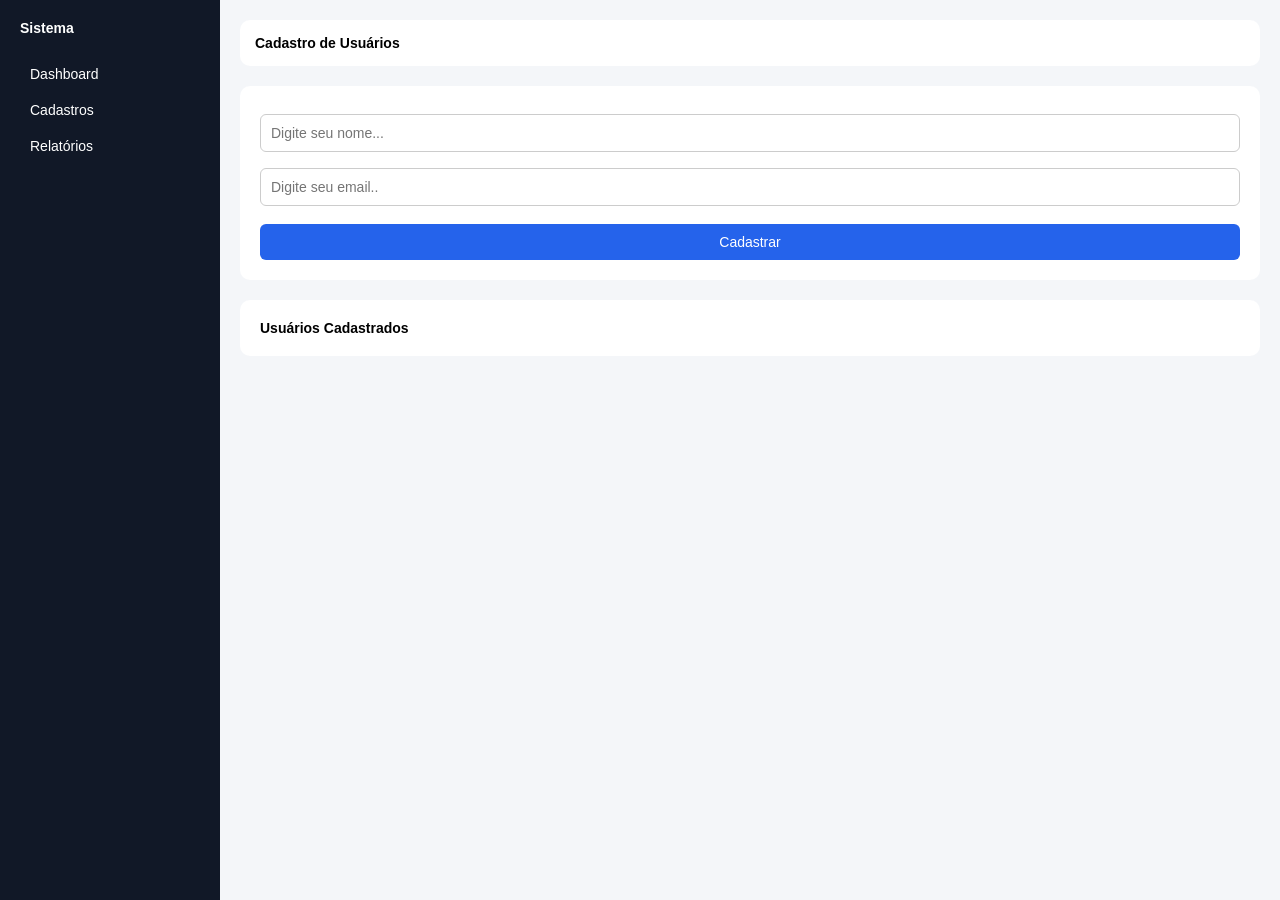
==== atividades-HTML/index.HTML @ 19f9e883 "" ====
<!doctype html>
<html lang="pt-br">
  <head>
    <meta charset="UTF-8" />
    <meta name="viewport" content="width=device-width, initial-scale=1.0" />
    <title>Mini Sistema</title>
    <link rel="stylesheet" href="css/estilos.css" />
  </head>
  <body>
    <div class="container">
      <!-- SIDEBAR -->
      <aside class="sidebar">
        <h2>Sistema</h2>
        <a href="#">Dashboard</a>
        <a href="#">Cadastros</a>
        <a href="#">Relatórios</a>
      </aside>

      <!-- CONTEÚDO -->
      <main class="content">
        <header class="topbar">
          <h1>Cadastro de Usuários</h1>
        </header>

        <!-- FORMULARIO DE CADASTRO -->
        <section class="card">
          <form onsubmit="cadastrar(event)">
            <input type="text" id="nome" placeholder="Digite seu nome..." />
            <input type="email" id="email" placeholder="Digite seu email.." />
            <button type="submit">Cadastrar</button>
          </form>
        </section>

        <!-- LISTA DE USUARIOS CADASTRADOS -->
        <section class="card">
          <h2>Usuários Cadastrados</h2>
          <ul id="lista">
          </ul>
        </section>
      </main>
    </div>

    <script src="js/scripts.js"></script>
  </body>
</html>
---- atividades-HTML/css/estilos.css ----
* {
  margin: 0;
  padding: 0;
  box-sizing: border-box;
  font-size: 14px;
  font-family: "Segoe UI", Tahoma, Geneva, Verdana, sans-serif;
}

body {
  background-color: #f4f6f9;
}

/* LAYOUT */
.container {
  display: flex;
}

/* SIDEBAR */
.sidebar {
  width: 220px;
  height: 100dvh;
  background-color: #111827;
  color: white;
  padding: 20px;
  position: fixed;
}

.sidebar h2 {
  margin-bottom: 20px;
}

.sidebar a {
  display: block;
  color: white;
  text-decoration: none;
  padding: 10px;
  border-radius: 6px;
  transition: 0.3s;
}

.sidebar a:hover {
  background-color: #2563eb;
}

/* CONTEÚDO */
.content {
  margin-left: 220px;
  padding: 20px;
  width: 100%;
}

/* HEADER */
.topbar {
  background-color: white;
  padding: 15px;
  border-radius: 10px;
  margin-bottom: 20px;
}

/* CARD */
.card {
  background-color: white;
  padding: 20px;
  border-radius: 10px;
  margin-bottom: 20px;
}

/* FORMULÁRIO */
input {
  width: 100%;
  padding: 10px;
  margin: 8px 0;
  border: 1px solid #ccc;
  border-radius: 6px;
}
/* BOTÃO */
button {
  background-color: #2563eb;
  color: white;
  padding: 10px;
  width: 100%;
  border-radius: 6px;
  cursor: pointer;
  transition: 0.3s;
  border: none;
  margin-top: 10px;
}
button:hover {
  background-color: #1d4ed8;
  transform: scale(1.02);
}

/* LISTA  */
ul {
  list-style: none;
}

li {
  background-color: #f1f5f9;
  padding: 10px;
  margin-top: 8px;
  border-radius: 6px;
  transition: 0.5s;
}
li:hover {
  background-color: #e2e8f0;
  transform: translateX(5px);
}
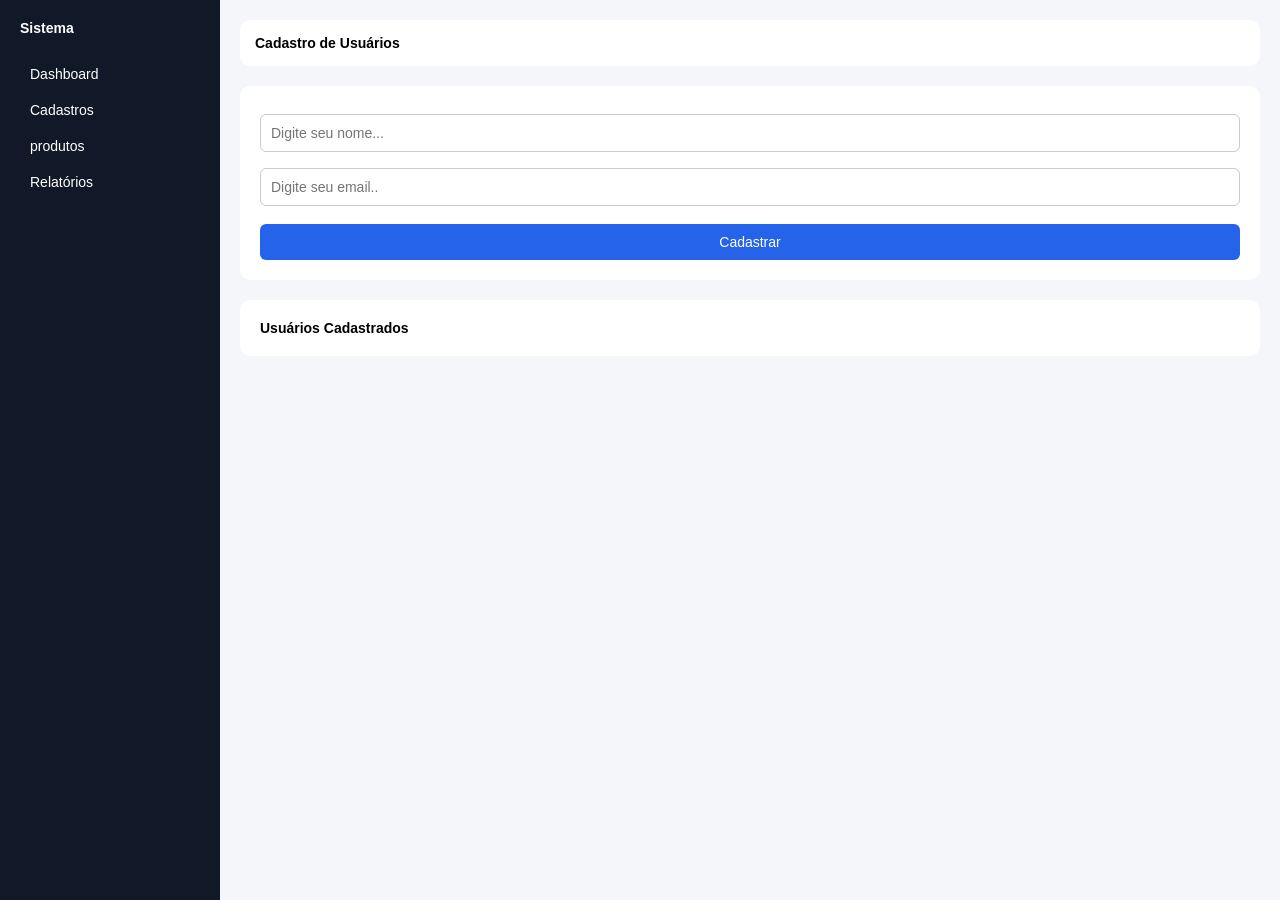
==== commit ef0852dc: "atividade" ====
--- a/atividades-HTML/index.HTML
+++ b/atividades-HTML/index.HTML
@@ -3,7 +3,7 @@
   <head>
     <meta charset="UTF-8" />
     <meta name="viewport" content="width=device-width, initial-scale=1.0" />
-    <title>Mini Sistema</title>
+    <title>MINI SISTEMA</title>
     <link rel="stylesheet" href="css/estilos.css" />
   </head>
   <body>
@@ -11,8 +11,9 @@
       <!-- SIDEBAR -->
       <aside class="sidebar">
         <h2>Sistema</h2>
-        <a href="#">Dashboard</a>
-        <a href="#">Cadastros</a>
+        <a href="index.HTML">Dashboard</a>
+        <a href="index.HTML">Cadastros</a>
+        <a href="produtos.html">produtos</a>
         <a href="#">Relatórios</a>
       </aside>
 
--- a/atividades-HTML/css/estilos.css
+++ b/atividades-HTML/css/estilos.css
@@ -106,3 +106,26 @@
   background-color: #e2e8f0;
   transform: translateX(5px);
 }
+
+table{
+  width:100%;
+  border-collapse: collapse;
+  margin-top:20px;
+}
+
+th, td{
+  border:1px solid #ccc;
+  padding:10px;
+  text-align:center;
+}
+
+th{
+  background:#2563eb;
+  color:white;
+}
+
+hr{
+  margin:20px 0;
+}
+
+
